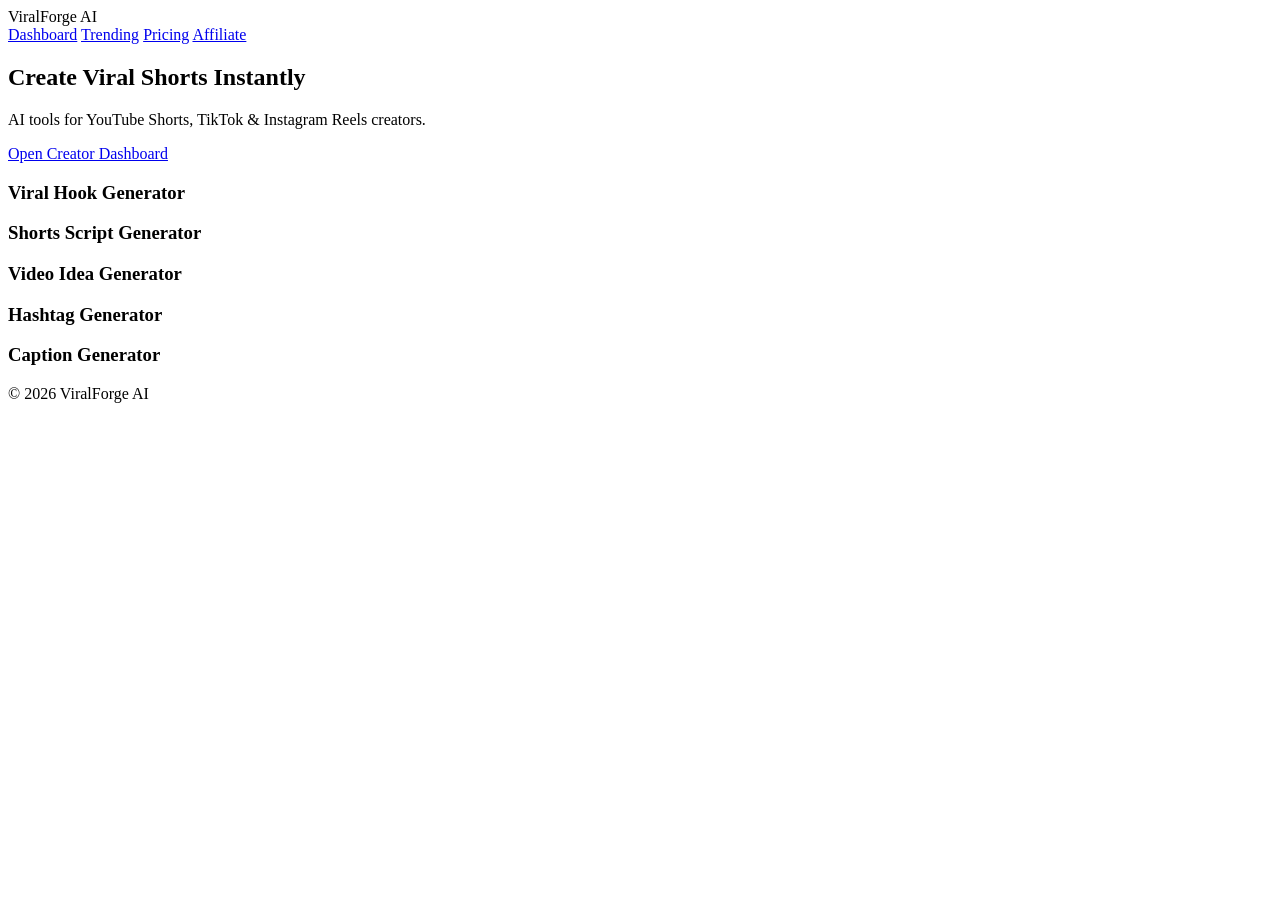
==== index.html @ af3f5fc8 "Create index.html" ====
<!DOCTYPE html>
<html lang="en">
<head>
<meta charset="UTF-8">
<meta name="viewport" content="width=device-width, initial-scale=1.0">
<title>ViralForge AI</title>
<link rel="stylesheet" href="css/style.css">
</head>
<body>
<header class="navbar">
    <div class="logo">ViralForge AI</div>
    <nav>
        <a href="dashboard.html">Dashboard</a>
        <a href="trending.html">Trending</a>
        <a href="pricing.html">Pricing</a>
        <a href="affiliate.html">Affiliate</a>
    </nav>
</header>

<section class="hero">
    <h1>Create Viral Shorts Instantly</h1>
    <p>AI tools for YouTube Shorts, TikTok & Instagram Reels creators.</p>
    <a href="dashboard.html" class="cta">Open Creator Dashboard</a>
</section>

<section class="features">
    <div class="feature-card"><h3>Viral Hook Generator</h3></div>
    <div class="feature-card"><h3>Shorts Script Generator</h3></div>
    <div class="feature-card"><h3>Video Idea Generator</h3></div>
    <div class="feature-card"><h3>Hashtag Generator</h3></div>
    <div class="feature-card"><h3>Caption Generator</h3></div>
</section>

<footer>
    <p>© 2026 ViralForge AI</p>
</footer>
</body>
</html>
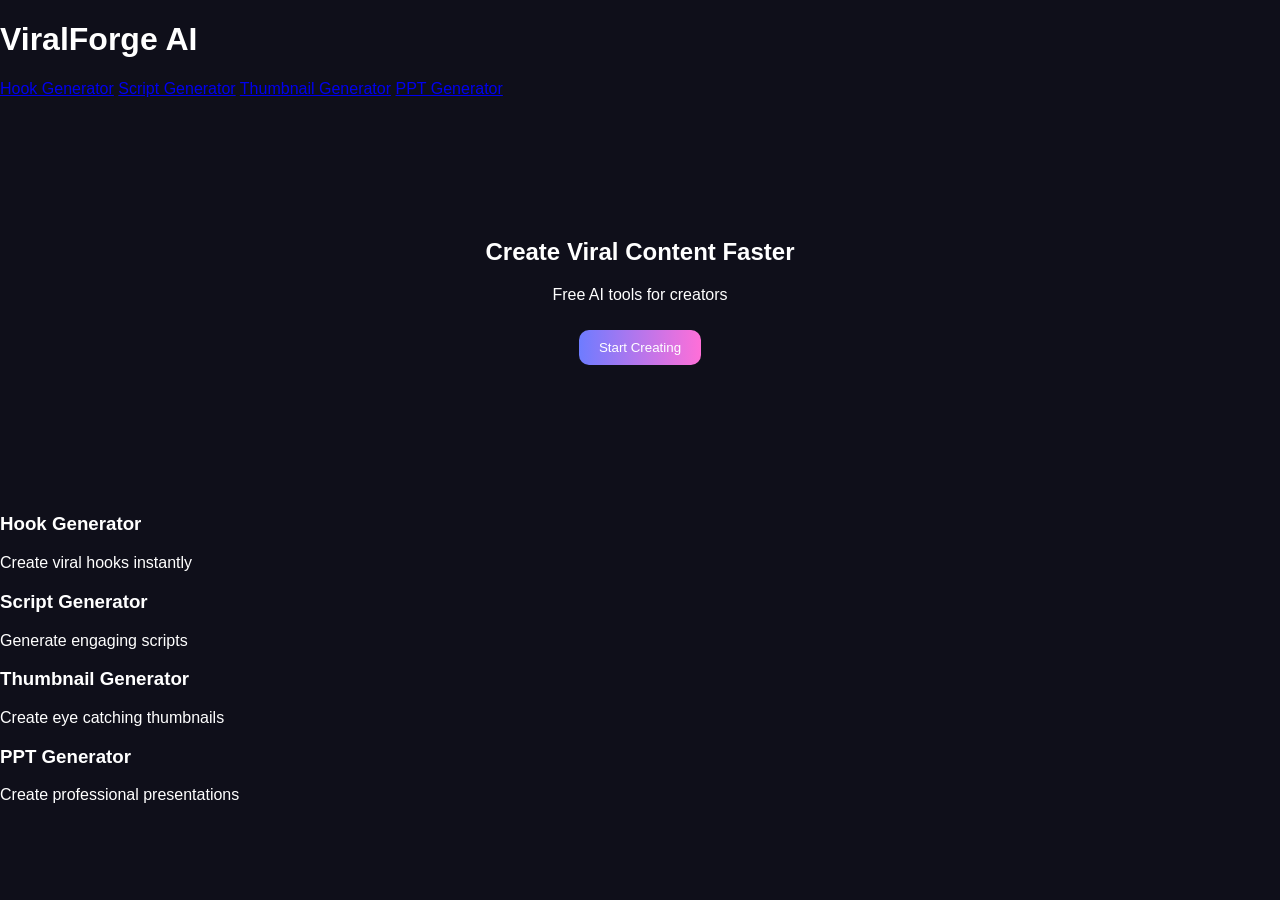
==== commit 18452cf4: "Update index.html" ====
--- a/index.html
+++ b/index.html
@@ -1,38 +1,64 @@
 <!DOCTYPE html>
-<html lang="en">
+<html>
 <head>
-<meta charset="UTF-8">
-<meta name="viewport" content="width=device-width, initial-scale=1.0">
+
 <title>ViralForge AI</title>
+
 <link rel="stylesheet" href="css/style.css">
+
 </head>
+
 <body>
-<header class="navbar">
-    <div class="logo">ViralForge AI</div>
-    <nav>
-        <a href="dashboard.html">Dashboard</a>
-        <a href="trending.html">Trending</a>
-        <a href="pricing.html">Pricing</a>
-        <a href="affiliate.html">Affiliate</a>
-    </nav>
+
+<header>
+
+<h1>ViralForge AI</h1>
+
+<nav>
+
+<a href="tools/hook-generator.html">Hook Generator</a>
+<a href="tools/script-generator.html">Script Generator</a>
+<a href="tools/thumbnail-generator.html">Thumbnail Generator</a>
+<a href="tools/ppt-generator.html">PPT Generator</a>
+
+</nav>
+
 </header>
 
 <section class="hero">
-    <h1>Create Viral Shorts Instantly</h1>
-    <p>AI tools for YouTube Shorts, TikTok & Instagram Reels creators.</p>
-    <a href="dashboard.html" class="cta">Open Creator Dashboard</a>
+
+<h2>Create Viral Content Faster</h2>
+
+<p>Free AI tools for creators</p>
+
+<button>Start Creating</button>
+
 </section>
 
-<section class="features">
-    <div class="feature-card"><h3>Viral Hook Generator</h3></div>
-    <div class="feature-card"><h3>Shorts Script Generator</h3></div>
-    <div class="feature-card"><h3>Video Idea Generator</h3></div>
-    <div class="feature-card"><h3>Hashtag Generator</h3></div>
-    <div class="feature-card"><h3>Caption Generator</h3></div>
+<section class="tools">
+
+<div class="card">
+<h3>Hook Generator</h3>
+<p>Create viral hooks instantly</p>
+</div>
+
+<div class="card">
+<h3>Script Generator</h3>
+<p>Generate engaging scripts</p>
+</div>
+
+<div class="card">
+<h3>Thumbnail Generator</h3>
+<p>Create eye catching thumbnails</p>
+</div>
+
+<div class="card">
+<h3>PPT Generator</h3>
+<p>Create professional presentations</p>
+</div>
+
 </section>
 
-<footer>
-    <p>© 2026 ViralForge AI</p>
-</footer>
 </body>
+
 </html>
--- a/css/style.css
+++ b/css/style.css
@@ -0,0 +1,20 @@
+body{font-family:'Inter',sans-serif;margin:0;background:#0f0f1a;color:white;}
+.navbar{display:flex;justify-content:space-between;padding:20px 40px;background:rgba(255,255,255,0.05);backdrop-filter:blur(20px);}
+.logo{font-weight:700;font-size:22px;background:linear-gradient(90deg,#6e7cff,#9a6bff,#ff6fd8);-webkit-background-clip:text;color:transparent;}
+.navbar a{margin-left:25px;text-decoration:none;color:white;font-weight:500;transition:0.3s;}
+.navbar a:hover{color:#6e7cff;}
+.hero{text-align:center;padding:120px 20px;}
+.hero h1{font-size:52px;background:linear-gradient(90deg,#6e7cff,#9a6bff,#ff6fd8);-webkit-background-clip:text;color:transparent;}
+.cta{background:linear-gradient(90deg,#6e7cff,#9a6bff);padding:16px 40px;border-radius:12px;display:inline-block;margin-top:20px;font-weight:600;transition:0.3s;}
+.cta:hover{transform:scale(1.05);}
+.features{display:grid;grid-template-columns:repeat(auto-fit,minmax(220px,1fr));gap:30px;padding:60px;}
+.feature-card{padding:30px;background:rgba(255,255,255,0.05);border-radius:20px;backdrop-filter:blur(15px);transition:0.3s;}
+.feature-card:hover{transform:translateY(-6px);box-shadow:0 10px 30px rgba(100,100,255,0.4);}
+.dash-title{text-align:center;margin-top:40px;}
+.tool-grid{display:grid;grid-template-columns:repeat(auto-fit,minmax(200px,1fr));gap:20px;padding:40px;}
+.tool-card{padding:30px;background:rgba(255,255,255,0.05);border-radius:16px;text-align:center;text-decoration:none;color:white;transition:0.3s;}
+.tool-card:hover{transform:scale(1.05);box-shadow:0 10px 20px rgba(100,100,255,0.3);}
+textarea{width:100%;height:120px;margin-top:20px;border-radius:12px;padding:10px;background:#111;color:white;border:none;}
+input{padding:10px;width:80%;border-radius:10px;margin-top:10px;border:none;background:#111;color:white;}
+button{padding:10px 20px;margin:10px;border-radius:10px;border:none;background:linear-gradient(90deg,#6e7cff,#ff6fd8);color:white;cursor:pointer;transition:0.3s;}
+button:hover{transform:scale(1.05);}
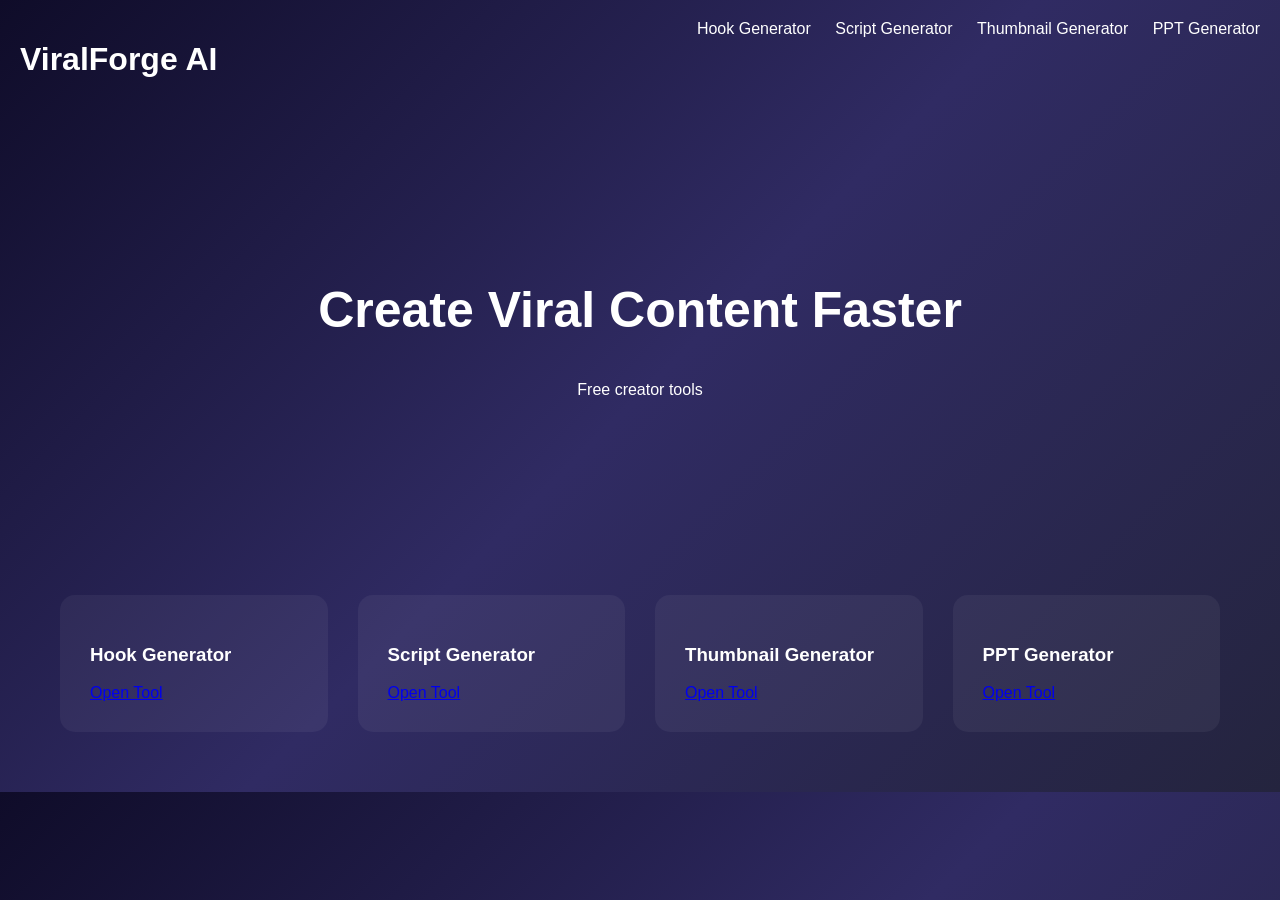
==== commit e47253bc: "Update index.html" ====
--- a/index.html
+++ b/index.html
@@ -16,10 +16,10 @@
 
 <nav>
 
-<a href="tools/hook-generator.html">Hook Generator</a>
-<a href="tools/script-generator.html">Script Generator</a>
-<a href="tools/thumbnail-generator.html">Thumbnail Generator</a>
-<a href="tools/ppt-generator.html">PPT Generator</a>
+<a href="tools/hook.html">Hook Generator</a>
+<a href="tools/script.html">Script Generator</a>
+<a href="tools/thumbnail.html">Thumbnail Generator</a>
+<a href="tools/ppt.html">PPT Generator</a>
 
 </nav>
 
@@ -29,32 +29,42 @@
 
 <h2>Create Viral Content Faster</h2>
 
-<p>Free AI tools for creators</p>
-
-<button>Start Creating</button>
+<p>Free creator tools</p>
 
 </section>
 
 <section class="tools">
 
 <div class="card">
+
 <h3>Hook Generator</h3>
-<p>Create viral hooks instantly</p>
+
+<a href="tools/hook.html">Open Tool</a>
+
 </div>
 
 <div class="card">
+
 <h3>Script Generator</h3>
-<p>Generate engaging scripts</p>
+
+<a href="tools/script.html">Open Tool</a>
+
 </div>
 
 <div class="card">
+
 <h3>Thumbnail Generator</h3>
-<p>Create eye catching thumbnails</p>
+
+<a href="tools/thumbnail.html">Open Tool</a>
+
 </div>
 
 <div class="card">
+
 <h3>PPT Generator</h3>
-<p>Create professional presentations</p>
+
+<a href="tools/ppt.html">Open Tool</a>
+
 </div>
 
 </section>
--- a/css/style.css
+++ b/css/style.css
@@ -1,20 +1,76 @@
-body{font-family:'Inter',sans-serif;margin:0;background:#0f0f1a;color:white;}
-.navbar{display:flex;justify-content:space-between;padding:20px 40px;background:rgba(255,255,255,0.05);backdrop-filter:blur(20px);}
-.logo{font-weight:700;font-size:22px;background:linear-gradient(90deg,#6e7cff,#9a6bff,#ff6fd8);-webkit-background-clip:text;color:transparent;}
-.navbar a{margin-left:25px;text-decoration:none;color:white;font-weight:500;transition:0.3s;}
-.navbar a:hover{color:#6e7cff;}
-.hero{text-align:center;padding:120px 20px;}
-.hero h1{font-size:52px;background:linear-gradient(90deg,#6e7cff,#9a6bff,#ff6fd8);-webkit-background-clip:text;color:transparent;}
-.cta{background:linear-gradient(90deg,#6e7cff,#9a6bff);padding:16px 40px;border-radius:12px;display:inline-block;margin-top:20px;font-weight:600;transition:0.3s;}
-.cta:hover{transform:scale(1.05);}
-.features{display:grid;grid-template-columns:repeat(auto-fit,minmax(220px,1fr));gap:30px;padding:60px;}
-.feature-card{padding:30px;background:rgba(255,255,255,0.05);border-radius:20px;backdrop-filter:blur(15px);transition:0.3s;}
-.feature-card:hover{transform:translateY(-6px);box-shadow:0 10px 30px rgba(100,100,255,0.4);}
-.dash-title{text-align:center;margin-top:40px;}
-.tool-grid{display:grid;grid-template-columns:repeat(auto-fit,minmax(200px,1fr));gap:20px;padding:40px;}
-.tool-card{padding:30px;background:rgba(255,255,255,0.05);border-radius:16px;text-align:center;text-decoration:none;color:white;transition:0.3s;}
-.tool-card:hover{transform:scale(1.05);box-shadow:0 10px 20px rgba(100,100,255,0.3);}
-textarea{width:100%;height:120px;margin-top:20px;border-radius:12px;padding:10px;background:#111;color:white;border:none;}
-input{padding:10px;width:80%;border-radius:10px;margin-top:10px;border:none;background:#111;color:white;}
-button{padding:10px 20px;margin:10px;border-radius:10px;border:none;background:linear-gradient(90deg,#6e7cff,#ff6fd8);color:white;cursor:pointer;transition:0.3s;}
-button:hover{transform:scale(1.05);}
+body{
+
+margin:0;
+font-family:Arial;
+
+background:linear-gradient(135deg,#0f0c29,#302b63,#24243e);
+
+color:white;
+
+}
+
+header{
+
+display:flex;
+
+justify-content:space-between;
+
+padding:20px;
+
+}
+
+nav a{
+
+color:white;
+
+margin-left:20px;
+
+text-decoration:none;
+
+}
+
+.hero{
+
+text-align:center;
+
+padding:120px 20px;
+
+}
+
+.hero h2{
+
+font-size:50px;
+
+}
+
+.tools{
+
+display:grid;
+
+grid-template-columns:repeat(auto-fit,minmax(250px,1fr));
+
+gap:30px;
+
+padding:60px;
+
+}
+
+.card{
+
+background:rgba(255,255,255,0.05);
+
+padding:30px;
+
+border-radius:15px;
+
+transition:0.3s;
+
+}
+
+.card:hover{
+
+transform:scale(1.05);
+
+box-shadow:0 0 20px cyan;
+
+}
